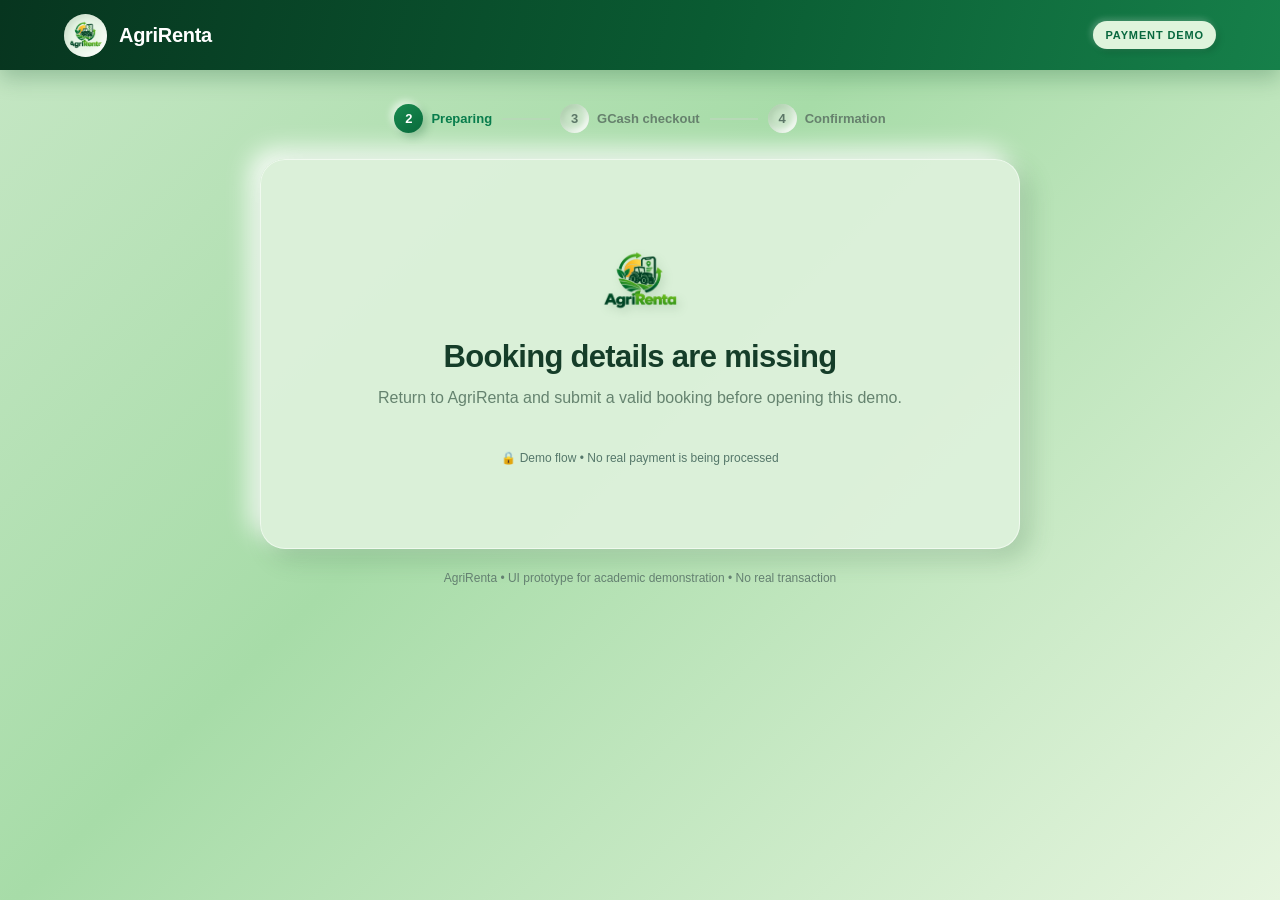
==== AgriRenta_GCash_Payment_Neumorphism_Green.html @ 91ec95ff "AgriRenta Initial Upload" ====
<!DOCTYPE html>
<html lang="en">
<head>
<meta charset="UTF-8">
<meta name="viewport" content="width=device-width, initial-scale=1.0">
<title>AgriRenta • GCash Payment Demo</title>
<style>

  :root {
    --green-950:#07351f; --green-900:#0b4a2b; --green-800:#11643a;
    --green-700:#16804a; --green-600:#21965a; --green-100:#e3f3e3;
    --green-50:#eaf7e9; --ink:#153d29; --muted:#65836f; --line:#cfe5d0;
    --shadow-dark:rgba(50,105,60,.22); --shadow-light:rgba(255,255,255,.88);
    --blue:#0866ff;
  }
  *{box-sizing:border-box}
  body{margin:0;font-family:Inter,Segoe UI,Arial,sans-serif;color:var(--ink);background:linear-gradient(135deg,#c6e7c5 0%,#a7dca8 42%,#e6f5df 100%);min-height:100vh}
  button{font:inherit;cursor:pointer}
  .topbar{height:70px;background:linear-gradient(105deg,#07351f,#0a5b32 55%,#16804a);color:#fff;display:flex;align-items:center;justify-content:space-between;padding:0 clamp(18px,5vw,70px);box-shadow:0 8px 20px rgba(10,75,39,.25)}
  .brand{display:flex;align-items:center;gap:12px;font-weight:800;font-size:20px;letter-spacing:-.3px}
  .brand img{width:43px;height:43px;object-fit:contain;background:#e8f6e7;border-radius:50%;padding:4px;box-shadow:inset 3px 3px 7px rgba(31,94,43,.15),inset -3px -3px 7px rgba(255,255,255,.9)}
  .demo-pill{font-size:11px;letter-spacing:.08em;font-weight:800;background:#dff4dc;color:#08683e;border-radius:999px;padding:8px 12px;box-shadow:3px 3px 7px rgba(0,0,0,.12),-2px -2px 6px rgba(255,255,255,.24)}
  .wrap{width:min(1080px,calc(100% - 32px));margin:34px auto 50px}
  .steps{display:flex;align-items:center;justify-content:center;gap:10px;margin:0 auto 26px;max-width:520px}
  .step{display:flex;align-items:center;gap:8px;color:#66816d;font-size:13px;font-weight:700}
  .step-num{width:29px;height:29px;border-radius:50%;display:grid;place-items:center;background:#c8e4c7;color:#5b7667;box-shadow:inset 3px 3px 6px rgba(63,112,63,.18),inset -3px -3px 6px rgba(255,255,255,.85)}
  .step.active{color:#087c4c}.step.active .step-num{background:linear-gradient(145deg,#198a50,#086a3b);color:#fff;box-shadow:4px 4px 9px rgba(16,94,46,.25),-3px -3px 7px rgba(255,255,255,.65)}
  .step-line{height:2px;width:48px;background:#b7d9b7}
  .screen{display:none;animation:fadeIn .3s ease}
  .screen.active{display:block}
  @keyframes fadeIn{from{opacity:0;transform:translateY(7px)}to{opacity:1;transform:translateY(0)}}
  .loading-card,.payment-layout,.result-card{max-width:760px;margin:auto;background:rgba(222,241,220,.93);border:1px solid rgba(255,255,255,.55);border-radius:25px;box-shadow:10px 10px 24px var(--shadow-dark),-10px -10px 24px var(--shadow-light);overflow:hidden}
  .loading-card{min-height:390px;display:flex;flex-direction:column;align-items:center;justify-content:center;text-align:center;padding:40px 24px}
  .logo-large{width:76px;height:76px;object-fit:contain;margin-bottom:20px;filter:drop-shadow(3px 4px 5px rgba(35,95,43,.16))}
  .spinner{width:54px;height:54px;border:5px solid #d1e9d0;border-top-color:#078b52;border-radius:50%;animation:spin .8s linear infinite;margin:8px 0 22px;box-shadow:inset 2px 2px 5px rgba(64,116,66,.12)}
  @keyframes spin{to{transform:rotate(360deg)}}
  h1,h2,h3,p{margin-top:0}
  h1{font-size:clamp(23px,4vw,31px);letter-spacing:-.7px;margin-bottom:10px}
  .muted{color:var(--muted);line-height:1.65}
  .secure{display:flex;align-items:center;justify-content:center;gap:7px;font-size:12px;color:#55776a;margin-top:24px}
  .layout-grid{display:grid;grid-template-columns:1.05fr .95fr}
  .pay-main{padding:clamp(22px,4vw,38px)}
  .pay-side{padding:clamp(22px,4vw,34px);background:linear-gradient(145deg,#e8f7e5,#d9efd7);border-left:1px solid #cfe5d0}
  .gcash-brand{display:flex;align-items:center;gap:13px;margin-bottom:25px}
  .gcash-brand img{width:66px;height:54px;object-fit:contain;border-radius:14px;background:#e4f3e1;padding:5px;box-shadow:4px 4px 8px rgba(50,105,60,.18),-4px -4px 8px rgba(255,255,255,.9)}
  .gcash-brand strong{font-size:22px;color:#0752bd}
  .gcash-brand small{display:block;color:#71877d;margin-top:4px}
  .amount{font-size:32px;font-weight:850;letter-spacing:-1px;margin:9px 0 5px;color:#143e2c}
  .merchant{display:flex;align-items:center;gap:12px;border-bottom:1px solid var(--line);padding-bottom:20px;margin-bottom:20px}
  .merchant-logo{width:42px;height:42px;object-fit:contain;border-radius:50%;background:#e4f3e1;padding:4px;border:1px solid #d4e9d1;box-shadow:3px 3px 7px rgba(50,105,60,.16),-3px -3px 7px rgba(255,255,255,.85)}
  .merchant small{display:block;color:var(--muted);margin-top:4px}
  .label{font-size:12px;font-weight:800;color:#617b6e;letter-spacing:.06em;text-transform:uppercase;margin-bottom:8px}
  .detail-row{display:flex;justify-content:space-between;gap:12px;padding:12px 0;border-bottom:1px solid var(--line);font-size:14px}
  .detail-row span:first-child{color:#60796d}
  .detail-row strong{text-align:right}
  .notice{margin-top:20px;padding:13px 14px;border-radius:13px;background:#fff8df;border:1px solid #f2e5b3;color:#735d1a;font-size:12px;line-height:1.55}
  .btn{border:0;border-radius:13px;padding:15px 18px;font-weight:800;transition:transform .15s,filter .15s,box-shadow .15s}
  .btn:hover{filter:brightness(1.04);transform:translateY(-1px)}
  .btn:focus-visible{outline:3px solid #79b6ff;outline-offset:3px}
  .btn-blue{width:100%;background:linear-gradient(115deg,#0b70ff,#0754d6);color:#fff;box-shadow:5px 5px 12px rgba(0,78,210,.2),-3px -3px 8px rgba(255,255,255,.7)}
  .btn-green{width:100%;background:linear-gradient(115deg,#218e53,#08653b);color:#fff;box-shadow:5px 5px 12px rgba(18,96,49,.24),-3px -3px 8px rgba(255,255,255,.7)}
  .text-btn{display:block;border:0;background:none;color:#0866ff;font-weight:700;margin:16px auto 0;padding:8px}
  .demo-banner{display:flex;gap:10px;align-items:flex-start;background:#e3f0e4;border:1px solid #c8e1cc;color:#174b31;padding:13px 14px;border-radius:13px;font-size:12px;line-height:1.5;box-shadow:inset 2px 2px 5px rgba(53,111,61,.08),inset -2px -2px 5px rgba(255,255,255,.7);margin-bottom:22px}
  .demo-dot{width:8px;height:8px;background:#087b4b;border-radius:50%;margin-top:4px;flex-shrink:0}
  .result-card{text-align:center;padding:clamp(28px,6vw,54px) 24px;max-width:600px}
  .check{width:74px;height:74px;display:grid;place-items:center;border-radius:50%;background:#e0f3de;color:#11824d;font-size:38px;font-weight:900;margin:0 auto 22px;box-shadow:7px 7px 15px rgba(50,105,60,.18),-7px -7px 15px rgba(255,255,255,.9)}
  .modal-backdrop{position:fixed;inset:0;background:rgba(2,34,17,.58);display:none;align-items:center;justify-content:center;padding:18px;z-index:10}
  .modal-backdrop.open{display:flex}
  .modal{width:min(460px,100%);background:#e3f3e1;border:1px solid rgba(255,255,255,.7);border-radius:22px;padding:28px;box-shadow:12px 12px 28px rgba(3,54,24,.28),-8px -8px 22px rgba(255,255,255,.45);animation:fadeIn .2s ease}
  .modal-mark{width:52px;height:52px;border-radius:16px;background:#e1f1df;color:#087b4b;display:grid;place-items:center;font-size:26px;margin-bottom:18px;box-shadow:5px 5px 10px rgba(50,105,60,.18),-5px -5px 10px rgba(255,255,255,.9)}
  .modal h2{font-size:23px;margin-bottom:9px}
  .modal p{font-size:14px;line-height:1.65;color:#61776c}
  .modal .btn{margin-top:10px}
  .footnote{text-align:center;font-size:12px;color:#648071;margin-top:22px}
  @media(max-width:700px){
    .topbar{height:62px;padding:0 16px}.brand{font-size:17px}.brand img{width:36px;height:36px}
    .wrap{margin-top:22px}.steps{gap:6px}.step{font-size:11px;gap:5px}.step-line{width:18px}
    .layout-grid{grid-template-columns:1fr}.pay-side{border-left:0;border-top:1px solid #cfe5d0}
    .pay-main{padding:23px}.pay-side{padding:23px}.amount{font-size:29px}
  }
  @media(prefers-reduced-motion:reduce){*,*::before,*::after{animation-duration:.01ms!important;transition-duration:.01ms!important}}

</style>
</head>
<body>
<header class="topbar">
  <div class="brand"><img src="logo.png" alt="AgriRenta logo" onerror="this.style.display='none'"><span>AgriRenta</span></div>
  <span class="demo-pill">PAYMENT DEMO</span>
</header>

<main class="wrap">
  <div class="steps" aria-label="Payment steps">
    <div class="step active" id="step2"><span class="step-num">2</span><span>Preparing</span></div>
    <span class="step-line"></span>
    <div class="step" id="step3"><span class="step-num">3</span><span>GCash checkout</span></div>
    <span class="step-line"></span>
    <div class="step" id="step4"><span class="step-num">4</span><span>Confirmation</span></div>
  </div>

  <section class="screen active" id="loadingScreen">
    <div class="loading-card">
      <img class="logo-large" src="logo.png" alt="AgriRenta logo" onerror="this.style.visibility='hidden'">
      <div class="spinner" aria-hidden="true"></div>
      <h1>Preparing your GCash payment</h1>
      <p class="muted">Mag-andam ang AgriRenta sa payment demo.<br>Secure checkout page will open in a moment.</p>
      <div class="secure">🔒 Demo flow • No real payment is being processed</div>
    </div>
  </section>

  <section class="screen" id="paymentScreen">
    <div class="payment-layout">
      <div class="layout-grid">
        <div class="pay-main">
          <div class="gcash-brand">
            <img src="images/gcash.jpg" alt="GCash logo" onerror="this.alt='GCash';this.style.background='#eaf2ff'">
            <div><strong>GCash</strong><small>Payment checkout preview</small></div>
          </div>
          <div class="label">Pay merchant</div>
          <div class="amount" id="amountDisplay">₱9,600.00</div>
          <p class="muted" style="font-size:14px;margin-bottom:25px">You are paying <strong style="color:#183f30">AgriRenta</strong> for your equipment rental.</p>
          <div class="merchant">
            <img class="merchant-logo" src="logo.png" alt="">
            <div><strong>AgriRenta</strong><small>Farm equipment rental platform</small></div>
          </div>
          <div class="demo-banner"><span class="demo-dot"></span><div><strong>Demonstration only</strong><br>This screen imitates a checkout flow for your school project. It is not the official GCash website and will not collect login details.</div></div>
          <button class="btn btn-blue" id="loginPayBtn">Login to Pay <span aria-hidden="true">›</span></button>
          <button class="text-btn" id="backBtn">← Back to AgriRenta</button>
          <div class="secure"> Never enter your real GCash MPIN or OTP here.</div>
        </div>
        <aside class="pay-side">
          <div class="label">Payment summary</div>
          <h3 style="margin-bottom:8px">Booking details</h3>
          <p class="muted" style="font-size:13px">Review the sample transaction details below.</p>
          <div class="detail-row"><span>Merchant</span><strong>AgriRenta</strong></div>
          <div class="detail-row"><span>Payment method</span><strong>GCash (demo)</strong></div>
          <div class="detail-row"><span>Booking reference</span><strong id="referenceDisplay">Waiting for booking</strong></div>
          <div class="detail-row"><span>Rental fee</span><strong id="rentalFee">₱9,600.00</strong></div>
          <div class="detail-row"><span>Deposit / delivery</span><strong>To be confirmed</strong></div>
          <div class="detail-row" style="font-size:16px;padding-top:18px"><span><strong>Total estimate</strong></span><strong id="totalFee" style="color:#087b4b">₱9,600.00+</strong></div>
          <p class="muted" style="font-size:12px;margin-top:20px">This is sample data for UI demonstration. Connect a payment provider to accept actual payments.</p>
        </aside>
      </div>
    </div>
  </section>

  <section class="screen" id="successScreen">
    <div class="result-card">
      <div class="check">✓</div>
      <h1>Demo flow completed</h1>
      <p class="muted">Na-click nimo ang “Login to Pay.” Para sa demonstration, gipakita lang ang explanation. Walay GCash login o actual payment nga nahitabo.</p>
      <div class="demo-banner" style="text-align:left;margin-top:22px"><span class="demo-dot"></span><div><strong>Next step for the real system</strong><br>Connect an authorized payment gateway and verify payment status on your server before marking the booking as Paid.</div></div>
      <button class="btn btn-green" id="returnBtn">Return to AgriRenta demo</button>
    </div>
  </section>
  <p class="footnote">AgriRenta • UI prototype for academic demonstration • No real transaction</p>
</main>

<div class="modal-backdrop" id="demoModal" role="dialog" aria-modal="true" aria-labelledby="modalTitle">
  <div class="modal">
    <div class="modal-mark">ⓘ</div>
    <h2 id="modalTitle">GCash payment demonstration</h2>
    <p>Demo ra ni sa AgriRenta project. Ang “Login to Pay” button nagpakita lang sa payment-flow explanation. Wala tayong i-open nga real GCash account, walay MPIN/OTP nga pangayoon, ug walay kwarta nga ma-transfer.</p>
    <p>Para mahimong real payment, kinahanglan i-connect ang AgriRenta sa authorized payment gateway ug i-verify ang transaction sa backend.</p>
    <button class="btn btn-green" id="modalContinue">Continue demo</button>
  </div>
</div>

<script>
  const params = new URLSearchParams(location.search);
  const reference = params.get("reference") || "";
  const requestedAmount = Number(params.get("amount"));
  const DEMO_AMOUNT = Number.isFinite(requestedAmount) && requestedAmount > 0 ? requestedAmount : 0;
  const money = new Intl.NumberFormat('en-PH', { style:'currency', currency:'PHP' });
  document.getElementById('amountDisplay').textContent = money.format(DEMO_AMOUNT);
  document.getElementById('rentalFee').textContent = money.format(DEMO_AMOUNT);
  document.getElementById('totalFee').textContent = money.format(DEMO_AMOUNT) + '+';
  document.getElementById('referenceDisplay').textContent = reference || 'Missing booking reference';

  const screens = {
    loading: document.getElementById('loadingScreen'),
    payment: document.getElementById('paymentScreen'),
    success: document.getElementById('successScreen')
  };
  function showScreen(name) {
    Object.values(screens).forEach(s => s.classList.remove('active'));
    screens[name].classList.add('active');
    document.getElementById('step2').classList.toggle('active', name === 'loading');
    document.getElementById('step3').classList.toggle('active', name === 'payment');
    document.getElementById('step4').classList.toggle('active', name === 'success');
    window.scrollTo({ top:0, behavior:'smooth' });
  }
  if (!reference || DEMO_AMOUNT < 1) {
    document.querySelector('#loadingScreen h1').textContent = 'Booking details are missing';
    document.querySelector('#loadingScreen .spinner').hidden = true;
    document.querySelector('#loadingScreen .muted').textContent = 'Return to AgriRenta and submit a valid booking before opening this demo.';
  } else {
    window.setTimeout(() => showScreen('payment'), 1200);
  }

  function returnToBooking(completed) {
    const query = completed ? `?gcash=complete&reference=${encodeURIComponent(reference)}` : '';
    window.location.href = `app.html${query}#/submitted/${encodeURIComponent(reference)}`;
  }

  const modal = document.getElementById('demoModal');
  document.getElementById('loginPayBtn').addEventListener('click', () => {
    modal.classList.add('open');
    document.getElementById('modalContinue').focus();
  });
  document.getElementById('modalContinue').addEventListener('click', () => {
    modal.classList.remove('open');
    showScreen('success');
  });
  modal.addEventListener('click', e => {
    if (e.target === modal) modal.classList.remove('open');
  });
  document.addEventListener('keydown', e => {
    if (e.key === 'Escape') modal.classList.remove('open');
  });
  document.getElementById('backBtn').addEventListener('click', () => {
    returnToBooking(false);
  });
  document.getElementById('returnBtn').addEventListener('click', () => {
    returnToBooking(true);
  });
</script>
</body>
</html>
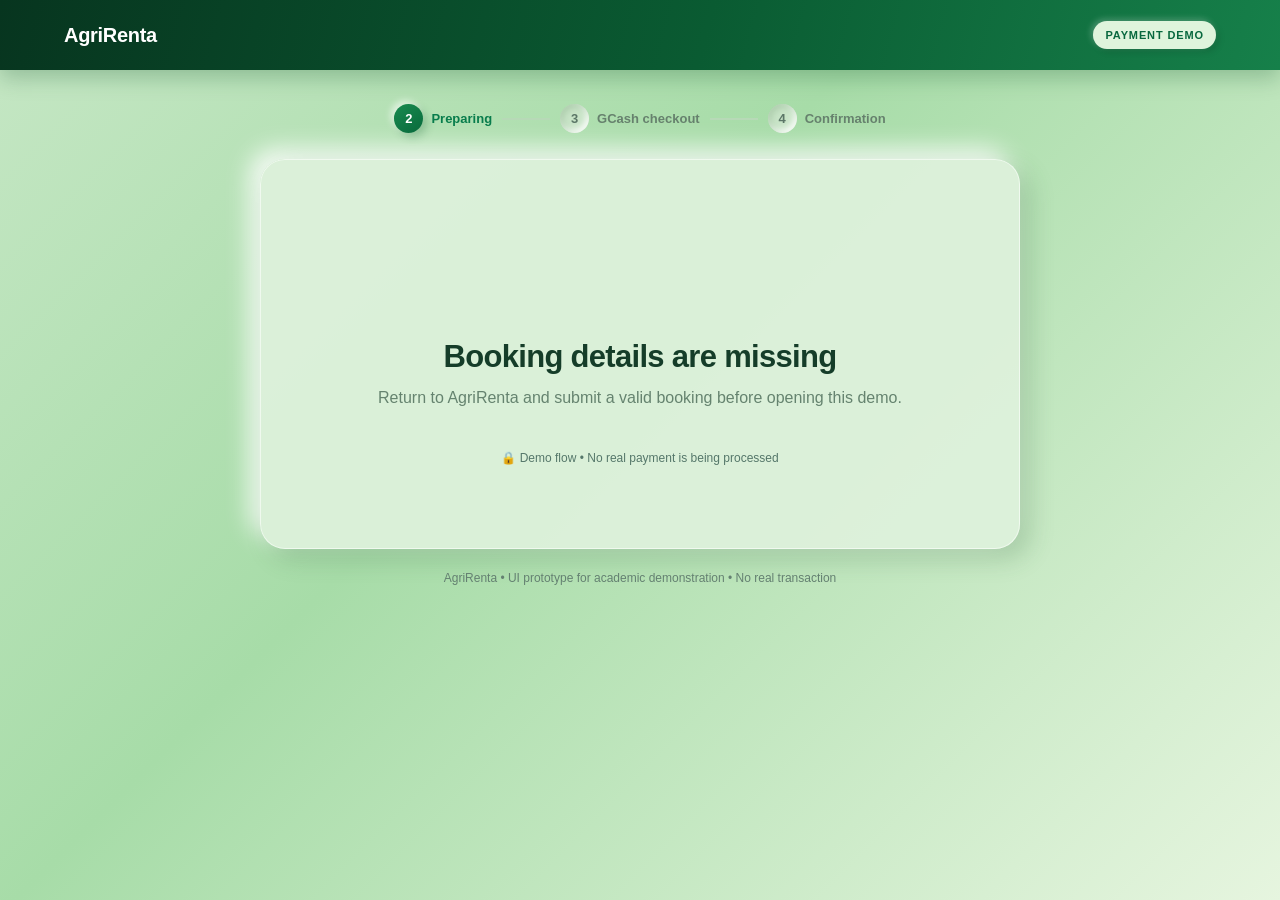
==== commit 07d67f8b: "Update AgriRenta_GCash_Payment_Neumorphism_Green.html" ====
--- a/AgriRenta_GCash_Payment_Neumorphism_Green.html
+++ b/AgriRenta_GCash_Payment_Neumorphism_Green.html
@@ -47,7 +47,7 @@
   .gcash-brand small{display:block;color:#71877d;margin-top:4px}
   .amount{font-size:32px;font-weight:850;letter-spacing:-1px;margin:9px 0 5px;color:#143e2c}
   .merchant{display:flex;align-items:center;gap:12px;border-bottom:1px solid var(--line);padding-bottom:20px;margin-bottom:20px}
-  .merchant-logo{width:42px;height:42px;object-fit:contain;border-radius:50%;background:#e4f3e1;padding:4px;border:1px solid #d4e9d1;box-shadow:3px 3px 7px rgba(50,105,60,.16),-3px -3px 7px rgba(255,255,255,.85)}
+  .merchant-logo{width:42px;height:42px;display:grid;place-items:center;flex:none;border-radius:50%;background:#e4f3e1;color:#087b4b;font-weight:850;border:1px solid #d4e9d1;box-shadow:3px 3px 7px rgba(50,105,60,.16),-3px -3px 7px rgba(255,255,255,.85)}
   .merchant small{display:block;color:var(--muted);margin-top:4px}
   .label{font-size:12px;font-weight:800;color:#617b6e;letter-spacing:.06em;text-transform:uppercase;margin-bottom:8px}
   .detail-row{display:flex;justify-content:space-between;gap:12px;padding:12px 0;border-bottom:1px solid var(--line);font-size:14px}
@@ -84,7 +84,7 @@
 </head>
 <body>
 <header class="topbar">
-  <div class="brand"><img src="logo.png" alt="AgriRenta logo" onerror="this.style.display='none'"><span>AgriRenta</span></div>
+  <div class="brand"><img src="logo.webp" alt="AgriRenta logo" onerror="this.style.display='none'"><span>AgriRenta</span></div>
   <span class="demo-pill">PAYMENT DEMO</span>
 </header>
 
@@ -99,7 +99,7 @@
 
   <section class="screen active" id="loadingScreen">
     <div class="loading-card">
-      <img class="logo-large" src="logo.png" alt="AgriRenta logo" onerror="this.style.visibility='hidden'">
+      <img class="logo-large" src="logo.webp" alt="AgriRenta logo" onerror="this.style.visibility='hidden'">
       <div class="spinner" aria-hidden="true"></div>
       <h1>Preparing your GCash payment</h1>
       <p class="muted">Mag-andam ang AgriRenta sa payment demo.<br>Secure checkout page will open in a moment.</p>
@@ -115,12 +115,12 @@
             <img src="images/gcash.jpg" alt="GCash logo" onerror="this.alt='GCash';this.style.background='#eaf2ff'">
             <div><strong>GCash</strong><small>Payment checkout preview</small></div>
           </div>
-          <div class="label">Pay merchant</div>
+          <div class="label">Pay equipment owner</div>
           <div class="amount" id="amountDisplay">₱9,600.00</div>
-          <p class="muted" style="font-size:14px;margin-bottom:25px">You are paying <strong style="color:#183f30">AgriRenta</strong> for your equipment rental.</p>
+          <p class="muted" style="font-size:14px;margin-bottom:25px">The rental payment is for the equipment owner, not AgriRenta.</p>
           <div class="merchant">
-            <img class="merchant-logo" src="logo.png" alt="">
-            <div><strong>AgriRenta</strong><small>Farm equipment rental platform</small></div>
+            <span class="merchant-logo" id="recipientInitials" aria-hidden="true">EO</span>
+            <div><strong id="recipientName">Equipment Owner</strong><small>Rental payment recipient · simulation only</small></div>
           </div>
           <div class="demo-banner"><span class="demo-dot"></span><div><strong>Demonstration only</strong><br>This screen imitates a checkout flow for your school project. It is not the official GCash website and will not collect login details.</div></div>
           <button class="btn btn-blue" id="loginPayBtn">Login to Pay <span aria-hidden="true">›</span></button>
@@ -131,7 +131,7 @@
           <div class="label">Payment summary</div>
           <h3 style="margin-bottom:8px">Booking details</h3>
           <p class="muted" style="font-size:13px">Review the sample transaction details below.</p>
-          <div class="detail-row"><span>Merchant</span><strong>AgriRenta</strong></div>
+          <div class="detail-row"><span>Recipient</span><strong id="recipientSummary">Equipment Owner</strong></div>
           <div class="detail-row"><span>Payment method</span><strong>GCash (demo)</strong></div>
           <div class="detail-row"><span>Booking reference</span><strong id="referenceDisplay">Waiting for booking</strong></div>
           <div class="detail-row"><span>Rental fee</span><strong id="rentalFee">₱9,600.00</strong></div>
@@ -168,6 +168,11 @@
 <script>
   const params = new URLSearchParams(location.search);
   const reference = params.get("reference") || "";
+  const recipientName = params.get("recipient") || "Equipment Owner";
+  const recipientParts = recipientName.trim().split(/\s+/).filter(Boolean);
+  const recipientInitials = recipientParts.length > 1
+    ? `${recipientParts[0][0]}${recipientParts[recipientParts.length - 1][0]}`.toUpperCase()
+    : (recipientParts[0] || "EO").slice(0, 2).toUpperCase();
   const requestedAmount = Number(params.get("amount"));
   const DEMO_AMOUNT = Number.isFinite(requestedAmount) && requestedAmount > 0 ? requestedAmount : 0;
   const money = new Intl.NumberFormat('en-PH', { style:'currency', currency:'PHP' });
@@ -175,6 +180,9 @@
   document.getElementById('rentalFee').textContent = money.format(DEMO_AMOUNT);
   document.getElementById('totalFee').textContent = money.format(DEMO_AMOUNT) + '+';
   document.getElementById('referenceDisplay').textContent = reference || 'Missing booking reference';
+  document.getElementById('recipientName').textContent = recipientName;
+  document.getElementById('recipientSummary').textContent = recipientName;
+  document.getElementById('recipientInitials').textContent = recipientInitials;
 
   const screens = {
     loading: document.getElementById('loadingScreen'),
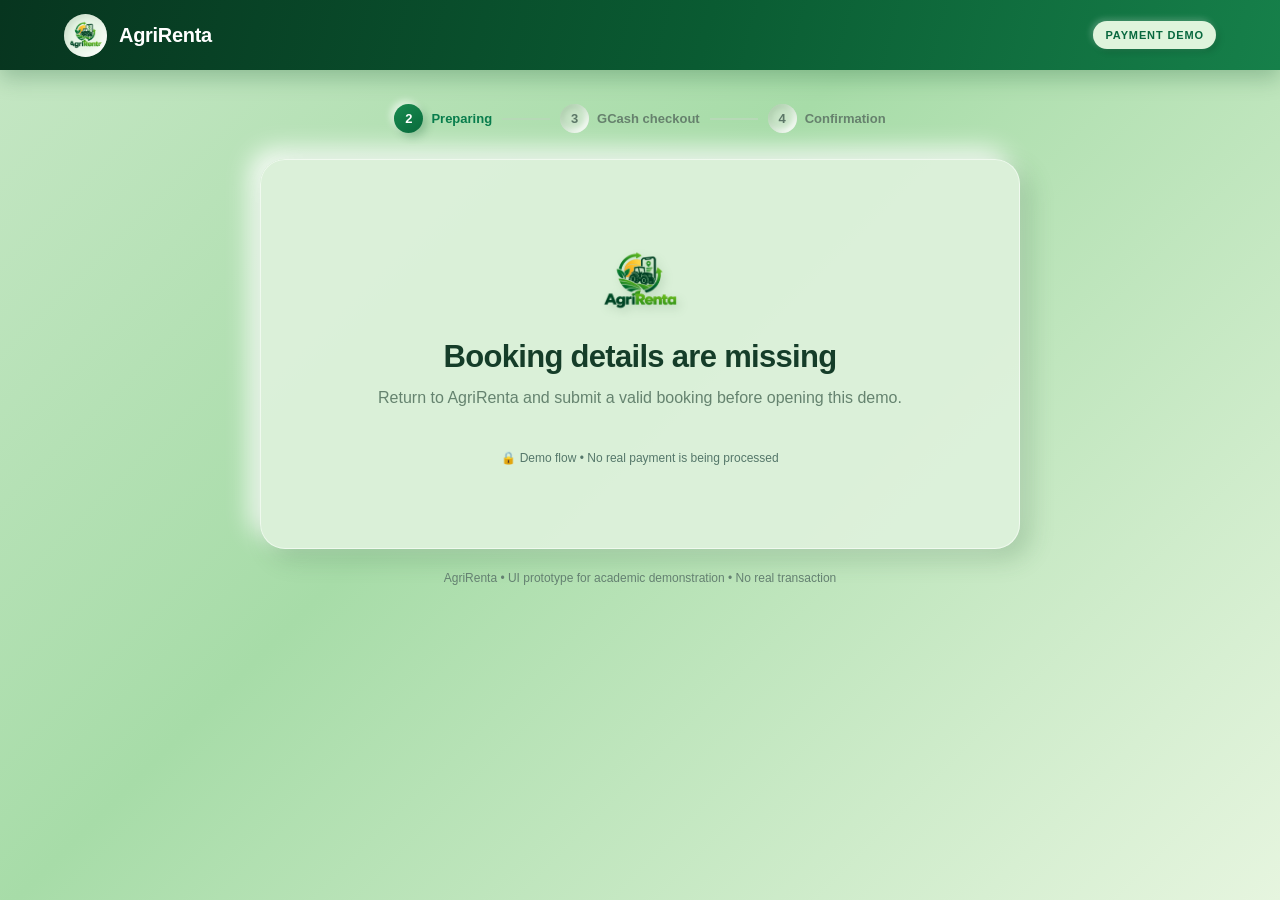
==== commit f9ba1de2: "Replace logo.webp with logo.png in HTML file" ====
--- a/AgriRenta_GCash_Payment_Neumorphism_Green.html
+++ b/AgriRenta_GCash_Payment_Neumorphism_Green.html
@@ -84,7 +84,7 @@
 </head>
 <body>
 <header class="topbar">
-  <div class="brand"><img src="logo.webp" alt="AgriRenta logo" onerror="this.style.display='none'"><span>AgriRenta</span></div>
+  <div class="brand"><img src="logo.png" alt="AgriRenta logo" onerror="this.style.display='none'"><span>AgriRenta</span></div>
   <span class="demo-pill">PAYMENT DEMO</span>
 </header>
 
@@ -99,7 +99,7 @@
 
   <section class="screen active" id="loadingScreen">
     <div class="loading-card">
-      <img class="logo-large" src="logo.webp" alt="AgriRenta logo" onerror="this.style.visibility='hidden'">
+      <img class="logo-large" src="logo.png" alt="AgriRenta logo" onerror="this.style.visibility='hidden'">
       <div class="spinner" aria-hidden="true"></div>
       <h1>Preparing your GCash payment</h1>
       <p class="muted">Mag-andam ang AgriRenta sa payment demo.<br>Secure checkout page will open in a moment.</p>
